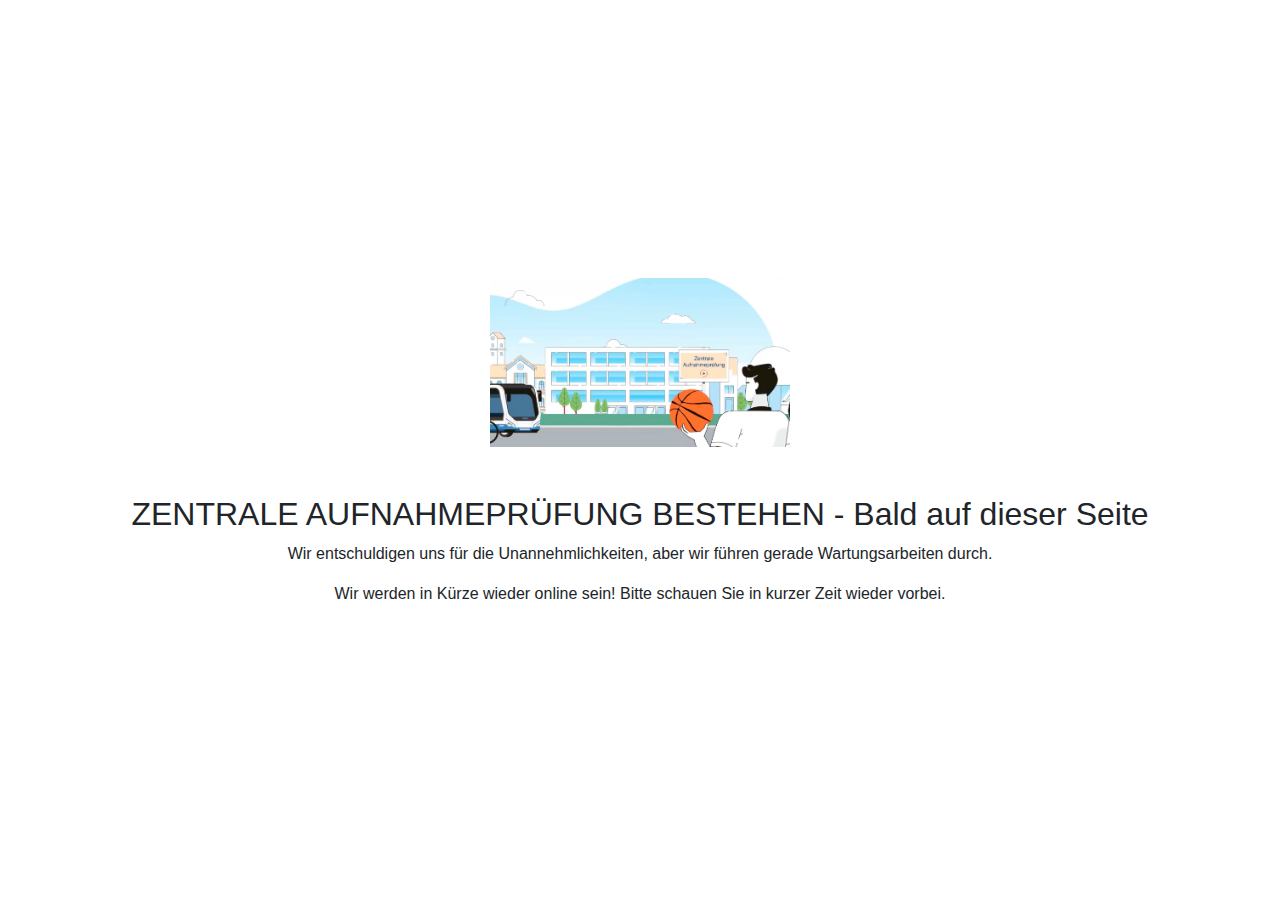
==== maintenance.html @ b4703453 "added maintenance page plus htaccess file" ====
<!DOCTYPE html>
<html lang="en">
<head>
    <meta charset="UTF-8">
    <meta name="viewport" content="width=device-width, initial-scale=1.0">
    <title>Site Maintenance</title>
    <link href="css/bootstrap.min.css?ver=1.2.0" rel="stylesheet">
    <link href="css/main.css?ver=1.2.0" rel="stylesheet">
    <style>
        body {
            display: flex;
            flex-direction: column;
            justify-content: center;
            align-items: center;
            height: 100vh;
        }
    </style>
</head>
<body>
    <div class="container">
        <div class="row">
            <div class="col-md-12 text-center">
                <img src="images/1-hero-image.jpg" class="mb-5" alt="Your Logo" style="width:300px;height:auto;">
                <h2>ZENTRALE AUFNAHMEPRÜFUNG BESTEHEN - Bald auf dieser Seite</h2>
                <p>Wir entschuldigen uns für die Unannehmlichkeiten, aber wir führen gerade Wartungsarbeiten durch.</p>
                <p>Wir werden in Kürze wieder online sein! Bitte schauen Sie in kurzer Zeit wieder vorbei.</p>
                </div>
        </div>
    </div>
    
    
    <script src="https://code.jquery.com/jquery-3.5.1.slim.min.js"></script>
    <script src="https://cdn.jsdelivr.net/npm/@popperjs/core@2.5.3/dist/umd/popper.min.js"></script>
    <script src="https://stackpath.bootstrapcdn.com/bootstrap/4.5.2/js/bootstrap.min.js"></script>
</body>
</html>
---- css/main.css ----
/* Header Section */
.tf-header {
  position: relative;
  background-size: cover;
  height: 650px;
  color: rgba(255, 255, 255, 0.98); }
  .tf-header::before {
    background: rgba(0, 0, 0, 0.65);
    position: absolute;
    width: 100%;
    height: 650px;
    content: ' '; }
  .tf-header h1 {
    text-transform: uppercase;
    font-weight: 700;
    letter-spacing: 1px; }
  .tf-header .nav {
    text-transform: uppercase;
    font-size: 16px;
    font-weight: 700;
    letter-spacing: 1px; }
  .tf-header .nav-link {
    color: rgba(255, 255, 255, 0.75) !important; }
    .tf-header .nav-link:hover {
      color: white !important; }
  .tf-header h2 {
    text-transform: uppercase;
    margin-top: 4rem;
    font-weight: 700;
    font-size: 48px;
    letter-spacing: 1px; }
  .tf-header .tf-hh-col {
    padding-right: 0.5rem !important; }
  @media (max-width: 1199.98px) {
    .tf-header h2 {
      text-transform: uppercase;
      margin-top: 3rem;
      font-size: 42px; } }
  @media (max-width: 991.98px) {
    .tf-header h2 {
      margin-top: 2rem;
      font-size: 30px; } }
  @media (max-width: 575.98px) {
    .tf-header h1 {
      width: 100%;
      text-align: center; }
    .tf-header #navbar {
      margin: 0 auto; }
    .tf-header h2 {
      margin-top: 1rem;
      font-size: 24px; } }
  @media (max-width: 767.98px) {
    .tf-header .tf-hh-col {
      padding-right: 0 !important; } }

/* Work Section */
.tf-work-section h2.h3 {
  text-transform: uppercase;
  padding-top: 4rem;
  padding-bottom: 2rem;
  font-weight: 700;
  color: #383838; }

.tf-work-section .card {
  border: none;
  border-radius: none; }
  .tf-work-section .card .card-body {
    padding-left: 0;
    padding-right: 0; }

.tf-work-section p {
  padding-right: 3rem; }

@media (max-width: 767.98px) {
  .tf-work-section h2.h3 {
    font-size: 22px;
    padding-top: 1rem;
    padding-bottom: 0.5rem; } }

/* Quotes Section */
.tf-quotes-section .carousel-item {
  background-size: cover;
  background-repeat: no-repeat;
  background-position: center center;
  height: 340px; }

.tf-quotes-section .carousel-item::before {
  background: rgba(0, 0, 0, 0.5);
  position: absolute;
  width: 100%;
  height: 340px;
  content: ' '; }

.tf-quotes-section .slider-text-1 {
  font-weight: 300;
  font-size: 18px;
  padding: 0; }

.tf-quotes-section .slider-text-2 {
  font-weight: 400;
  font-size: 24px; }

.tf-quotes-section .carousel-caption {
  height: 100%;
  padding: 6rem 4rem; }

@media (max-width: 575.98px) {
  .tf-quotes-section .slider-text-2 {
    font-size: 12px; }
  .tf-quotes-section .carousel-caption {
    padding: 5rem 1rem; }
  .tf-quotes-section .slider-text-1 {
    font-size: 14px;
    padding: 0; } }

@media (max-width: 767.98px) {
  .tf-quotes-section .carousel-caption {
    padding: 5rem 1rem; }
  .tf-quotes-section .slider-text-2 {
    font-size: 20px; } }

/* Contact Section */
.tf-contact-section h2.h4 {
  text-align: center;
  text-transform: uppercase;
  color: #666666;
  padding: 4rem 4rem;
  font-weight: bold; }

.tf-contact-section button {
  padding-right: 40px;
  padding-left: 40px; }

.tf-contact-section h3.h5 {
  text-transform: uppercase;
  color: #666666;
  font-weight: bold; }

.tf-contact-section .tf-contact-col {
  padding-bottom: 0.5rem;
  padding-right: 0.5rem !important; }

@media (max-width: 991.98px) {
  .tf-contact-section .tf-contact-col {
    padding-right: 0 !important; } }

@media (max-width: 767.98px) {
  .tf-contact-section h2.h4 {
    padding: 1rem 0.5rem;
    font-size: 18px; } }

/* Footer Section */
.tf-footer .tf-design a {
  color: inherit;
  border-bottom: 1px dashed; }
  .tf-footer .tf-design a:hover {
    text-decoration: none; }

@media (max-width: 767.98px) {
  .tf-footer .tf-design {
    text-align: left !important; } }
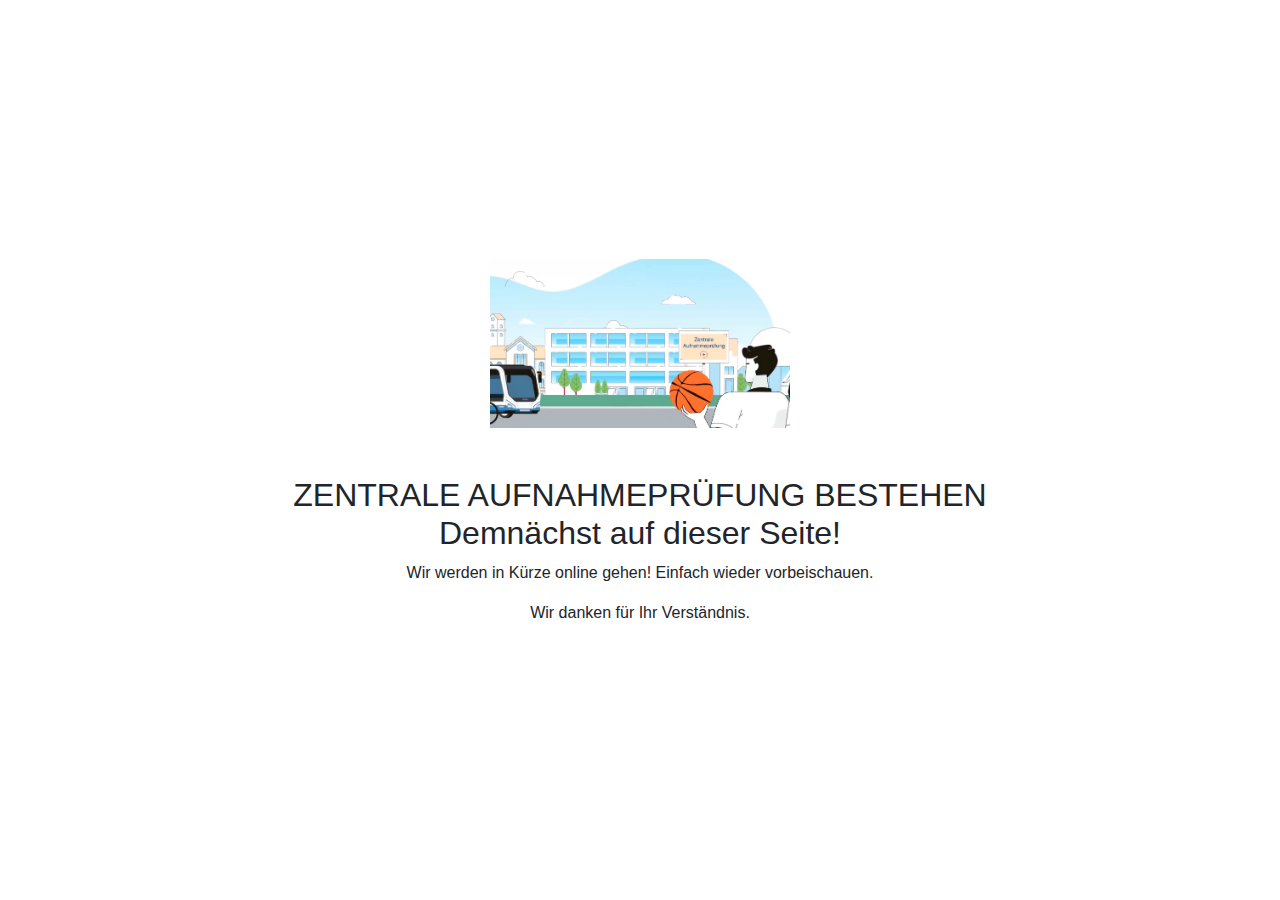
==== commit 3df44863: "added php for form actions etc" ====
--- a/maintenance.html
+++ b/maintenance.html
@@ -21,9 +21,9 @@
         <div class="row">
             <div class="col-md-12 text-center">
                 <img src="images/1-hero-image.jpg" class="mb-5" alt="Your Logo" style="width:300px;height:auto;">
-                <h2>ZENTRALE AUFNAHMEPRÜFUNG BESTEHEN - Bald auf dieser Seite</h2>
-                <p>Wir entschuldigen uns für die Unannehmlichkeiten, aber wir führen gerade Wartungsarbeiten durch.</p>
-                <p>Wir werden in Kürze wieder online sein! Bitte schauen Sie in kurzer Zeit wieder vorbei.</p>
+                <h2>ZENTRALE AUFNAHMEPRÜFUNG BESTEHEN<br>Demnächst auf dieser Seite!</h2>
+                <p>Wir werden in Kürze online gehen! Einfach wieder vorbeischauen.</p>
+                <p>Wir danken für Ihr Verständnis.</p>
                 </div>
         </div>
     </div>
--- a/css/main.css
+++ b/css/main.css
@@ -159,3 +159,9 @@
 @media (max-width: 767.98px) {
   .tf-footer .tf-design {
     text-align: left !important; } }
+
+
+/* CSS NEW Gaudenz */
+ .bg-light {
+  background-color: #ebebeb !important;
+ }